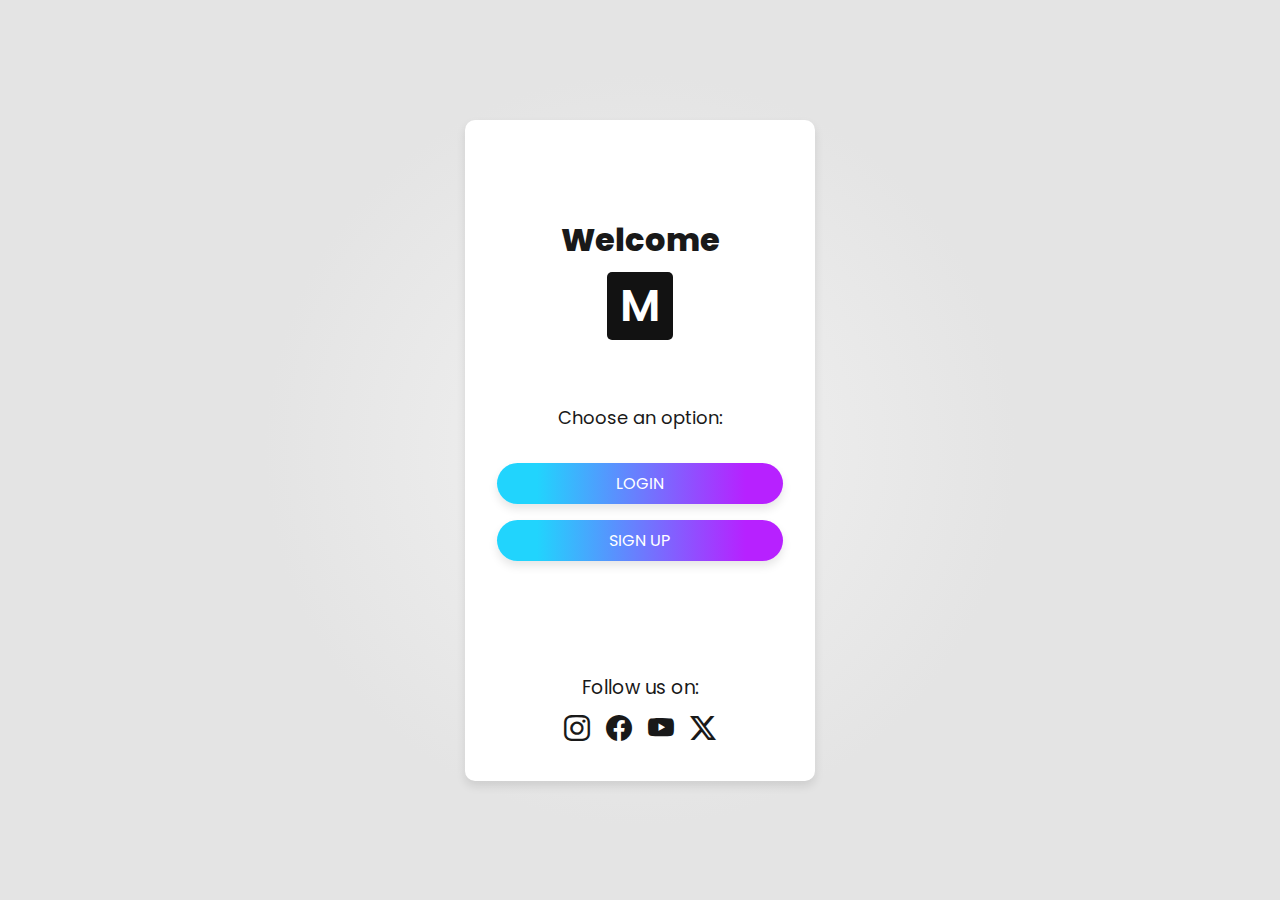
==== index.html @ 13245813 "firs try" ====
<!DOCTYPE html>
<html lang="en">
<head>
    <meta charset="UTF-8">
    <meta name="viewport" content="width=device-width, initial-scale=1.0">
    <link rel="stylesheet" href="https://cdn.jsdelivr.net/npm/bootstrap-icons@1.11.3/font/bootstrap-icons.min.css">
    <link rel="stylesheet" href="./css/style.css">
    <title>Document</title>
</head>
<body>
    <main class="flex-center">
        <div class="welcome column-center">
            <div class="welcome-wrapper column-center gap-2">
                <div class="title column-center gap-05">
                    <h1 class="color-text">Welcome</h1>
                    <span class="martin">M</span>
                </div>
                <div class="selector column-center gap-1">
                    <h2  class="color-text">Choose an option:</h2>
                    <div class="option"><a href="./sites/log-in.html">LOGIN</a></div>
                    <div class="option"><a href="./sites/sign-up.html">SIGN UP</a></div>
                </div>
                <div class="social-media column-center gap-05 color-text">
                    <h3  class="color-text">Follow us on:</h3>
                    <div class="icons flex-center gap-1">
                        <i class="bi bi-instagram"></i>
                        <i class="bi bi-facebook"></i>
                        <i class="bi bi-youtube"></i>
                        <i class="bi bi-twitter-x"></i>
                    </div>
                </div>
            </div>
        </div>
    </main>



    <script src="js/main.js"></script>
</body>
</html>
---- css/style.css ----
@import url('https://fonts.googleapis.com/css2?family=Poppins:ital,wght@0,100;0,200;0,300;0,400;0,500;0,600;0,700;0,800;0,900;1,100;1,200;1,300;1,400;1,500;1,600;1,700;1,800;1,900&display=swap');

*{
    margin: 0;
    padding: 0;
    box-sizing: border-box;
    font-family: 'Poppins';
}


.flex-center{
    display: flex;
    justify-content: center;
    align-items: center;
}

.column-center{
    display: flex;
    flex-direction: column;
    justify-content: center;
    align-items: center;
}

.gap-2{
    gap: 2rem;
}

.gap-1{
    gap: 1rem;
}

.gap-05{
    gap: .5rem;
}

.color-text{
    color: #191919;
}

main{
    background: rgb(242,242,242);
    background: radial-gradient(circle, rgba(242,242,242,1) 0%, rgba(228,228,228,1) 48%);
    background-position: center;
    min-height: 100vh;
}

.title img{
    max-width: 70px;
    
}

.welcome{
    max-width: 100%;
}

.welcome-wrapper{
    background-color: #FFF;
    padding: 2rem 2rem;
    border-radius: 10px;
    box-shadow: 0 5px 10px 0 rgba(0,0,0,.1);
    -moz-box-shadow: 0 5px 10px 0 rgba(0, 0, 0, .1);
    -webkit-box-shadow: 0 5px 10px 0 rgba(0,0,0,.1);
    -o-box-shadow: 0 5px 10px 0 rgba(0, 0, 0, .1);
    -ms-box-shadow: 0 5px 10px 0 rgba(0, 0, 0, .1);
    max-width: 100%;
}

.title h1{
    margin-top: 4rem;
    font-weight: 800;
}

.selector h2{
    font-weight: 400;
    font-size: 18px;
    margin-bottom: 1rem;
}

.selector{
    margin-top: 2rem;
}

.option {
    background: rgb(33,212,253);
background: -moz-linear-gradient(90deg, rgba(33,212,253,1) 14%, rgba(183,33,255,1) 87%);
background: -webkit-linear-gradient(90deg, rgba(33,212,253,1) 14%, rgba(183,33,255,1) 87%);
background: linear-gradient(90deg, rgba(33,212,253,1) 14%, rgba(183,33,255,1) 87%);
    color: white;
    padding: .5rem 6rem;
    border-radius: 25px;
    width: 100%;
    font-weight: 500;
    display: flex;
    justify-content: center;
    transition: all 0.4s ease-in;
    box-shadow: 0 5px 10px 0 rgba(0,0,0,.1);
    -moz-box-shadow: 0 5px 10px 0 rgba(0, 0, 0, .1);
    -webkit-box-shadow: 0 5px 10px 0 rgba(0,0,0,.1);
    -o-box-shadow: 0 5px 10px 0 rgba(0, 0, 0, .1);
    -ms-box-shadow: 0 5px 10px 0 rgba(0, 0, 0, .1);
    margin-inline: 1rem;
}



.option a{
    text-align: center;
    color: #FFF;
    font-size: 16px;
    width: 100%;
    text-decoration: none;
    font-weight: 400;
}

.option, button:hover{
    cursor: pointer;
}


.social-media h3{
    font-weight: 400;
}

.icons{
    font-size: 26px
}

.social-media{
    margin-top: 5rem;
}

.martin{
    background: #121212;
    color:#FFF;
    font-size: 45px;
    font-weight: 600;
    padding: 0rem .8rem;
    border-radius: 5px;
}


/*------------------------------------*/


.login-form{
    margin-top: 3rem;
    margin-bottom: 2rem;
}

.form-login{
    max-width: 100%;
}

.form-login input{
    position: relative;
    border-style: none;
    font-size: 15px;
    border-bottom: solid 2px #CCC;
    padding-bottom: .5rem;
    padding-top: .5rem;;
    padding-left: .3rem;
}


.login-button{
    display: flex;
    justify-content: center;
    align-items: center;
    width: 100%;
}

.login-button button{
    background-color: transparent;
    border-style: none;
    text-align: center;
    color: #FFF;
    font-size: 16px;
    width: 100%;
    text-decoration: none;
    font-weight: 400;
}

.show-pass{
    cursor: pointer;
}


.dont{
    color: #949494;
    font-size: 13px;
}

.dont a{
    color: #121212;
    text-decoration: none;
}

.login-option{
    margin-bottom: 4rem;
}
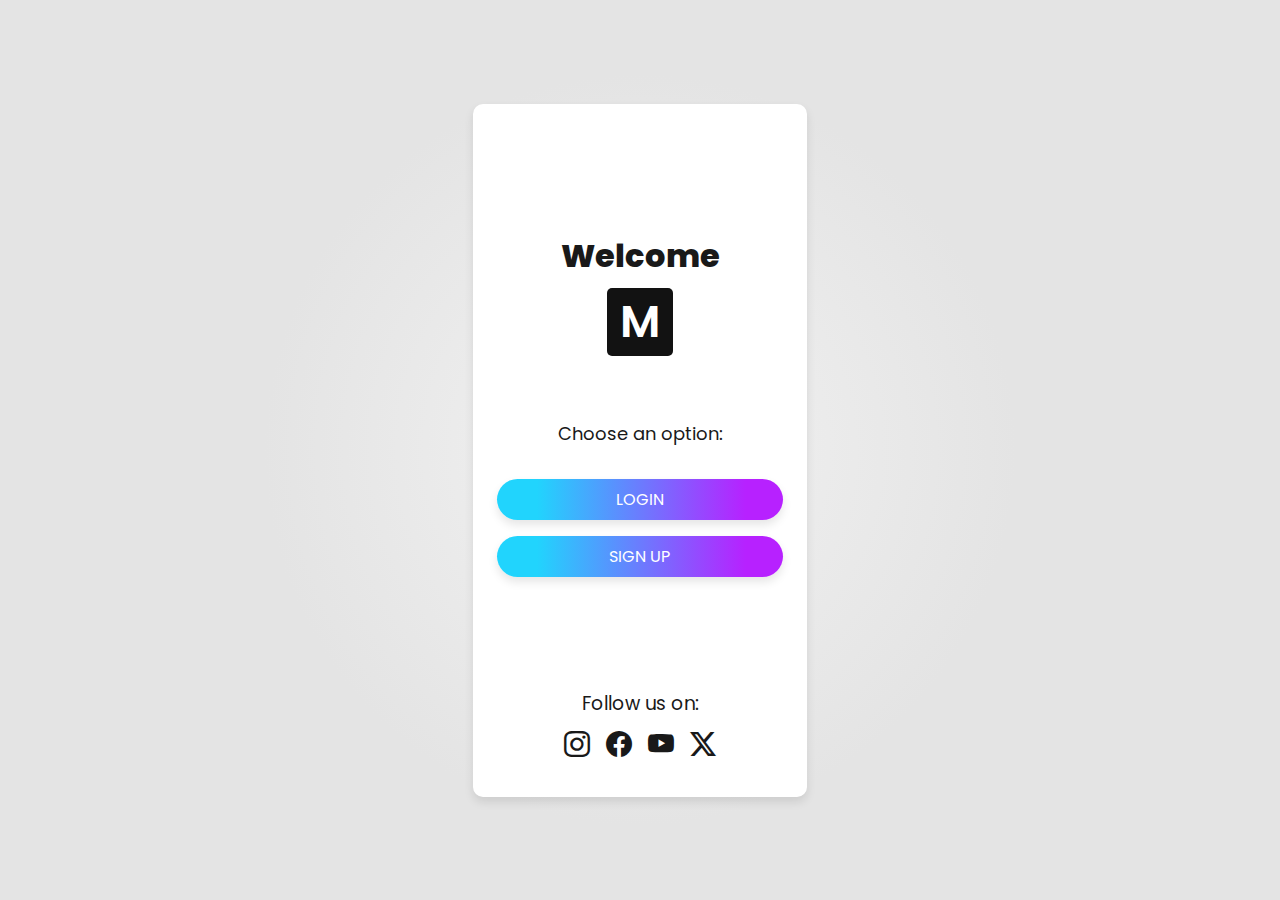
==== commit 1d7bd82d: "Primera Entrega" ====
--- a/index.html
+++ b/index.html
@@ -12,13 +12,13 @@
         <div class="welcome column-center">
             <div class="welcome-wrapper column-center gap-2">
                 <div class="title column-center gap-05">
-                    <h1 class="color-text">Welcome</h1>
+                    <h1 class="title-index color-text">Welcome</h1>
                     <span class="martin">M</span>
                 </div>
                 <div class="selector column-center gap-1">
                     <h2  class="color-text">Choose an option:</h2>
-                    <div class="option"><a href="./sites/log-in.html">LOGIN</a></div>
-                    <div class="option"><a href="./sites/sign-up.html">SIGN UP</a></div>
+                    <a class="option" href="./sites/log-in.html">LOGIN</a>
+                    <a class="option" href="./sites/sign-up.html">SIGN UP</a>
                 </div>
                 <div class="social-media column-center gap-05 color-text">
                     <h3  class="color-text">Follow us on:</h3>
--- a/css/style.css
+++ b/css/style.css
@@ -21,6 +21,11 @@
     align-items: center;
 }
 
+a{
+    text-decoration: none;
+    
+}
+
 .gap-2{
     gap: 2rem;
 }
@@ -51,11 +56,22 @@
 
 .welcome{
     max-width: 100%;
-}
-
+    padding: 1rem;
+}
+.back{
+    display: flex;
+    justify-content: flex-start;
+    align-items: flex-start;
+    width: 100%;
+    font-size: 25px;
+}
+.back a{
+    text-decoration: none;
+    color:#949494;
+}
 .welcome-wrapper{
     background-color: #FFF;
-    padding: 2rem 2rem;
+    padding: 2rem 1.5rem;
     border-radius: 10px;
     box-shadow: 0 5px 10px 0 rgba(0,0,0,.1);
     -moz-box-shadow: 0 5px 10px 0 rgba(0, 0, 0, .1);
@@ -65,10 +81,14 @@
     max-width: 100%;
 }
 
+
+
 .title h1{
-    margin-top: 4rem;
+    margin-top: 1rem;
     font-weight: 800;
 }
+
+
 
 .selector h2{
     font-weight: 400;
@@ -107,8 +127,11 @@
     text-align: center;
     color: #FFF;
     font-size: 16px;
-    width: 100%;
-    text-decoration: none;
+    text-decoration: none;
+    
+}
+
+.option{
     font-weight: 400;
 }
 
@@ -145,9 +168,14 @@
 .login-form{
     margin-top: 3rem;
     margin-bottom: 2rem;
+    max-width: 100%;
 }
 
 .form-login{
+    max-width: 100%;
+}
+
+.input-wrapper{
     max-width: 100%;
 }
 
@@ -159,6 +187,7 @@
     padding-bottom: .5rem;
     padding-top: .5rem;;
     padding-left: .3rem;
+    max-width: 100%;
 }
 
 
@@ -178,6 +207,8 @@
     width: 100%;
     text-decoration: none;
     font-weight: 400;
+    display: flex;
+    justify-content: center;
 }
 
 .show-pass{
@@ -188,6 +219,7 @@
 .dont{
     color: #949494;
     font-size: 13px;
+    text-align: center;
 }
 
 .dont a{
@@ -197,4 +229,10 @@
 
 .login-option{
     margin-bottom: 4rem;
-}+}
+
+.title-index{
+    display: flex;
+    margin-top: 6rem !important;
+}
+
